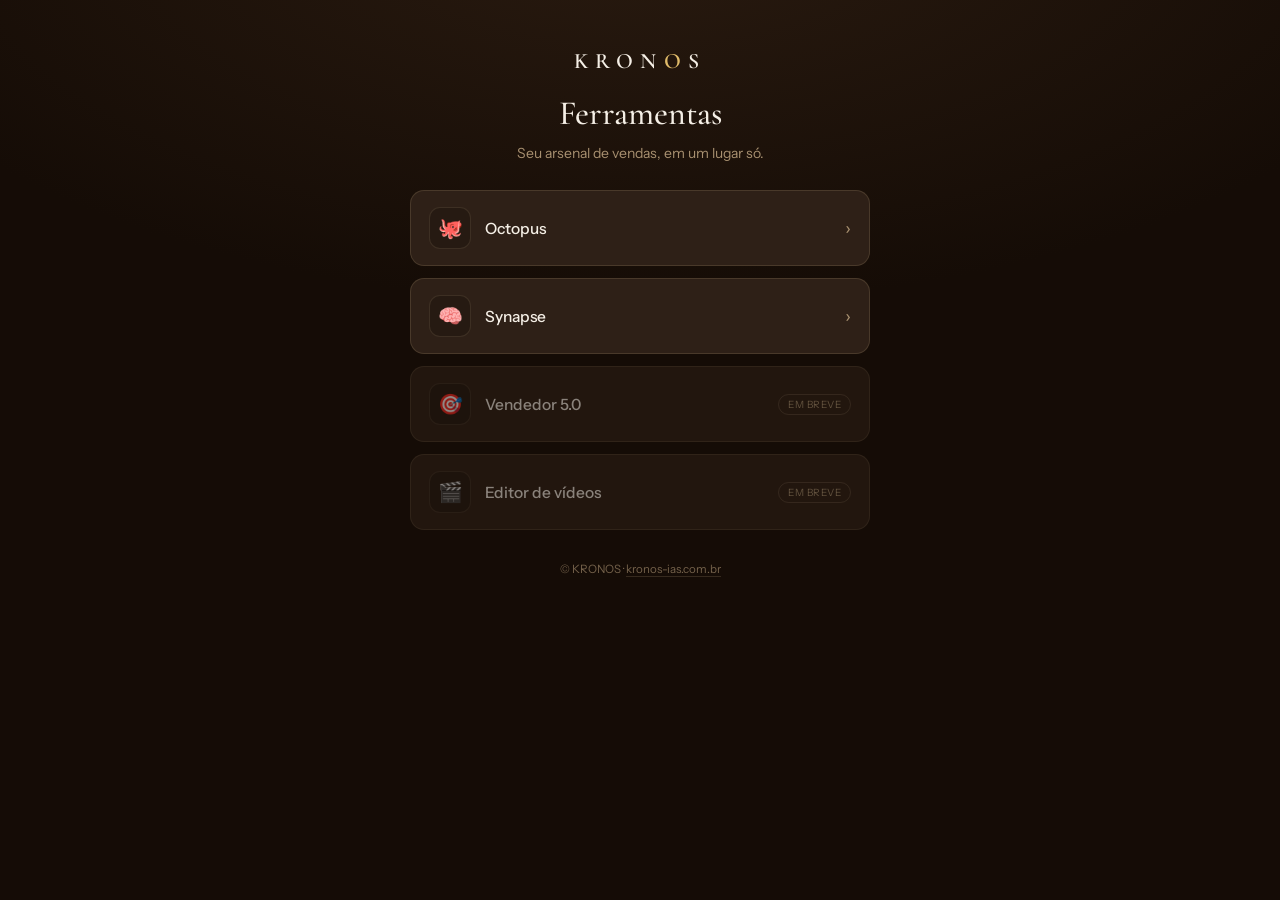
==== sales/index.html @ d2935e31 "feat(sales): menu /sales — linktree de ferramentas no padrao Kronos (Octopus, Synapse ativos; Vended" ====
<!doctype html>
<html lang="pt-BR">
<head>
  <meta charset="utf-8" />
  <meta name="viewport" content="width=device-width, initial-scale=1" />
  <title>KRONOS · Ferramentas</title>
  <meta name="robots" content="noindex" />
  <meta name="description" content="Seu arsenal de vendas, em um lugar só." />
  <link rel="preconnect" href="https://fonts.googleapis.com" />
  <link rel="preconnect" href="https://fonts.gstatic.com" crossorigin />
  <link href="https://fonts.googleapis.com/css2?family=Cormorant+Garamond:ital,wght@0,500;0,600;1,500&family=Instrument+Sans:wght@300;400;500&display=swap" rel="stylesheet" />
  <style>
    :root{
      --onix:#150C06; --sepia:#2E2017; --sepia-soft:#261A12;
      --areia:#A89070; --creme:#F5EFE6; --dourado:#E0BB6A;
      --serif:"Cormorant Garamond",Georgia,serif;
      --sans:"Instrument Sans",system-ui,-apple-system,Segoe UI,Roboto,sans-serif;
    }
    *{box-sizing:border-box;margin:0;padding:0}
    html,body{height:100%}
    body{
      font-family:var(--sans); color:var(--creme);
      background:radial-gradient(120% 80% at 50% -10%, #2a1b10 0%, var(--onix) 55%), var(--onix);
      min-height:100%; display:flex; justify-content:center;
      padding:48px 20px calc(40px + env(safe-area-inset-bottom));
      -webkit-font-smoothing:antialiased;
    }
    .wrap{width:100%; max-width:460px; display:flex; flex-direction:column; gap:26px;}
    header{text-align:center;}
    .brand{font-family:var(--serif); font-weight:600; font-size:22px; letter-spacing:.32em;
      color:var(--creme); text-transform:uppercase; margin-bottom:22px;}
    .brand span{color:var(--dourado)}
    h1.title{font-family:var(--serif); font-weight:500; font-size:34px; line-height:1.08;}
    p.sub{color:var(--areia); font-size:14px; line-height:1.55; margin-top:10px; font-weight:300;}
    nav{display:flex; flex-direction:column; gap:12px;}
    .link{display:flex; align-items:center; gap:14px;
      background:var(--sepia); border:1px solid rgba(168,144,112,.22);
      border-radius:14px; padding:16px 18px; text-decoration:none; color:var(--creme);
      transition:border-color .18s, background .18s, transform .08s;}
    a.link:hover{border-color:var(--dourado); background:#33261b;}
    a.link:active{transform:scale(.99);}
    .link.is-soon{opacity:.52; cursor:default;}
    .ico{flex:0 0 auto; width:42px; height:42px; border-radius:11px;
      background:var(--sepia-soft); border:1px solid rgba(168,144,112,.18);
      display:grid; place-items:center; font-size:20px;}
    .txt{flex:1 1 auto; min-width:0;}
    .lbl{display:block; font-size:15.5px; font-weight:500; line-height:1.25;}
    .dsc{display:block; font-size:12.5px; color:var(--areia); margin-top:3px; font-weight:300;
      overflow:hidden; text-overflow:ellipsis; white-space:nowrap;}
    .arw{flex:0 0 auto; color:var(--areia); font-size:18px; transition:color .18s, transform .18s;}
    a.link:hover .arw{color:var(--dourado); transform:translateX(3px);}
    .soon-tag{flex:0 0 auto; font-size:10px; color:var(--areia); border:1px solid rgba(168,144,112,.3);
      border-radius:999px; padding:3px 9px; letter-spacing:.05em; text-transform:uppercase;}
    footer{text-align:center; color:var(--areia); opacity:.65; font-size:11.5px; margin-top:6px; font-weight:300;}
    footer a{color:var(--areia); text-decoration:none; border-bottom:1px solid rgba(168,144,112,.35);}
    @media(max-width:380px){ h1.title{font-size:29px} .link{padding:14px 15px} }
  </style>
</head>
<body>
  <main class="wrap">
    <header>
      <div class="brand">KRON<span>O</span>S</div>
      <h1 class="title">Ferramentas</h1>
      <p class="sub">Seu arsenal de vendas, em um lugar só.</p>
    </header>
    <nav id="links"></nav>
    <footer>© KRONOS · <a href="https://kronos-ias.com.br">kronos-ias.com.br</a></footer>
  </main>

  <script>
    /* ===== EDITE SÓ AQUI. soon:true = aparece como "em breve" (sem link) ===== */
    const LINKS = [
      { ico:"🐙", lbl:"Octopus",          url:"https://octopus.turbopartners.com.br/" },
      { ico:"🧠", lbl:"Synapse",          url:"https://synapse.turbopartners.com.br/login" },
      { ico:"🎯", lbl:"Vendedor 5.0",     soon:true },
      { ico:"🎬", lbl:"Editor de vídeos", soon:true },
    ];
    /* ======================================================================= */
    document.getElementById("links").innerHTML = LINKS.map(function(l){
      var inner = '<span class="ico">'+l.ico+'</span><span class="txt"><span class="lbl">'+l.lbl+'</span>'
        + (l.dsc ? '<span class="dsc">'+l.dsc+'</span>' : '') + '</span>';
      if(l.soon){ return '<div class="link is-soon">'+inner+'<span class="soon-tag">em breve</span></div>'; }
      var ext = /^https?:/.test(l.url);
      return '<a class="link" href="'+l.url+'"'+(ext?' target="_blank" rel="noopener"':'')+'>'+inner+'<span class="arw">›</span></a>';
    }).join("");
  </script>
</body>
</html>
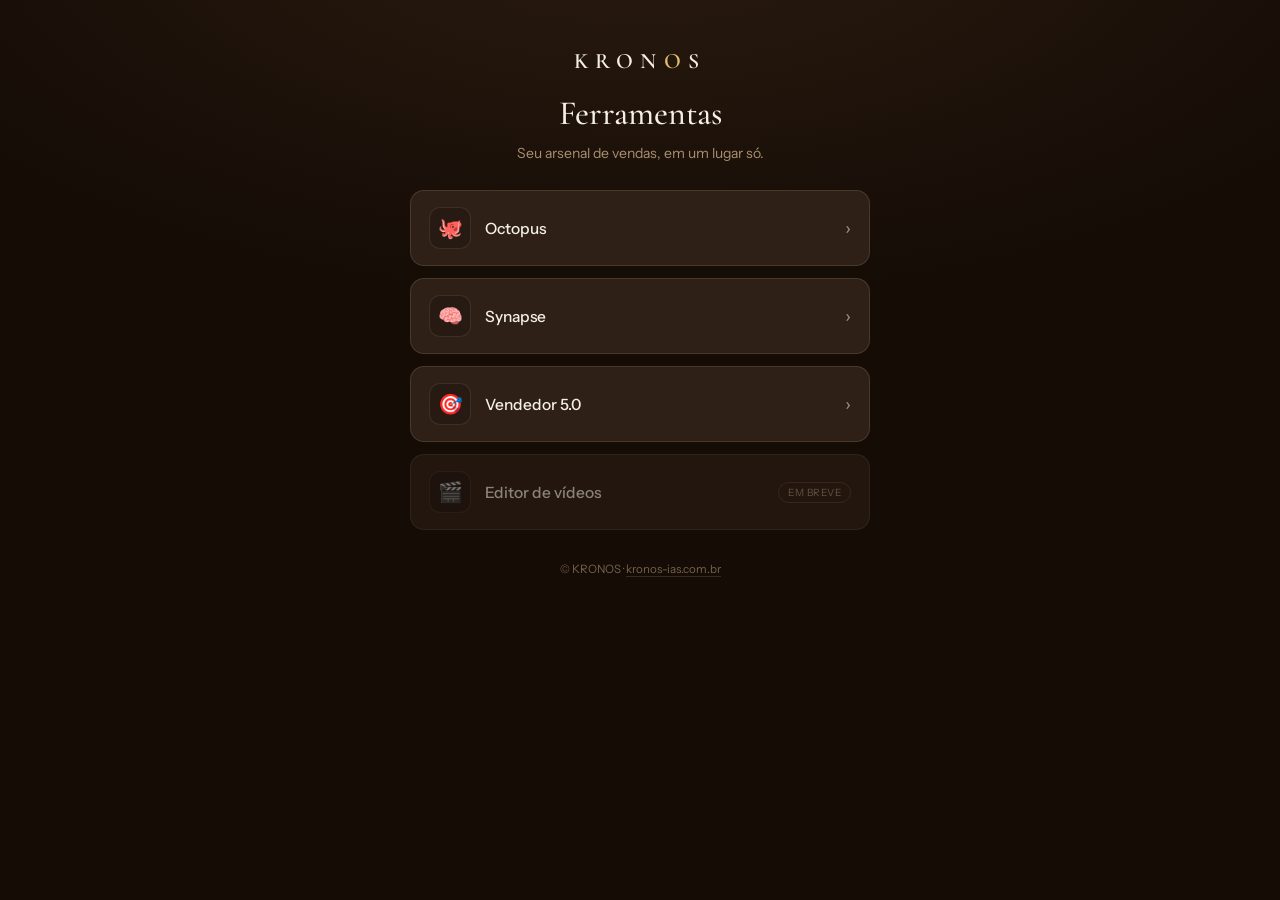
==== commit 53f5e7f5: "feat(sales): ativa Vendedor 5.0 (vendedor-5-0.vercel.app) no menu /sales Co-Authored-By: Claude Opus" ====
--- a/sales/index.html
+++ b/sales/index.html
@@ -72,7 +72,7 @@
     const LINKS = [
       { ico:"🐙", lbl:"Octopus",          url:"https://octopus.turbopartners.com.br/" },
       { ico:"🧠", lbl:"Synapse",          url:"https://synapse.turbopartners.com.br/login" },
-      { ico:"🎯", lbl:"Vendedor 5.0",     soon:true },
+      { ico:"🎯", lbl:"Vendedor 5.0",     url:"https://vendedor-5-0.vercel.app" },
       { ico:"🎬", lbl:"Editor de vídeos", soon:true },
     ];
     /* ======================================================================= */
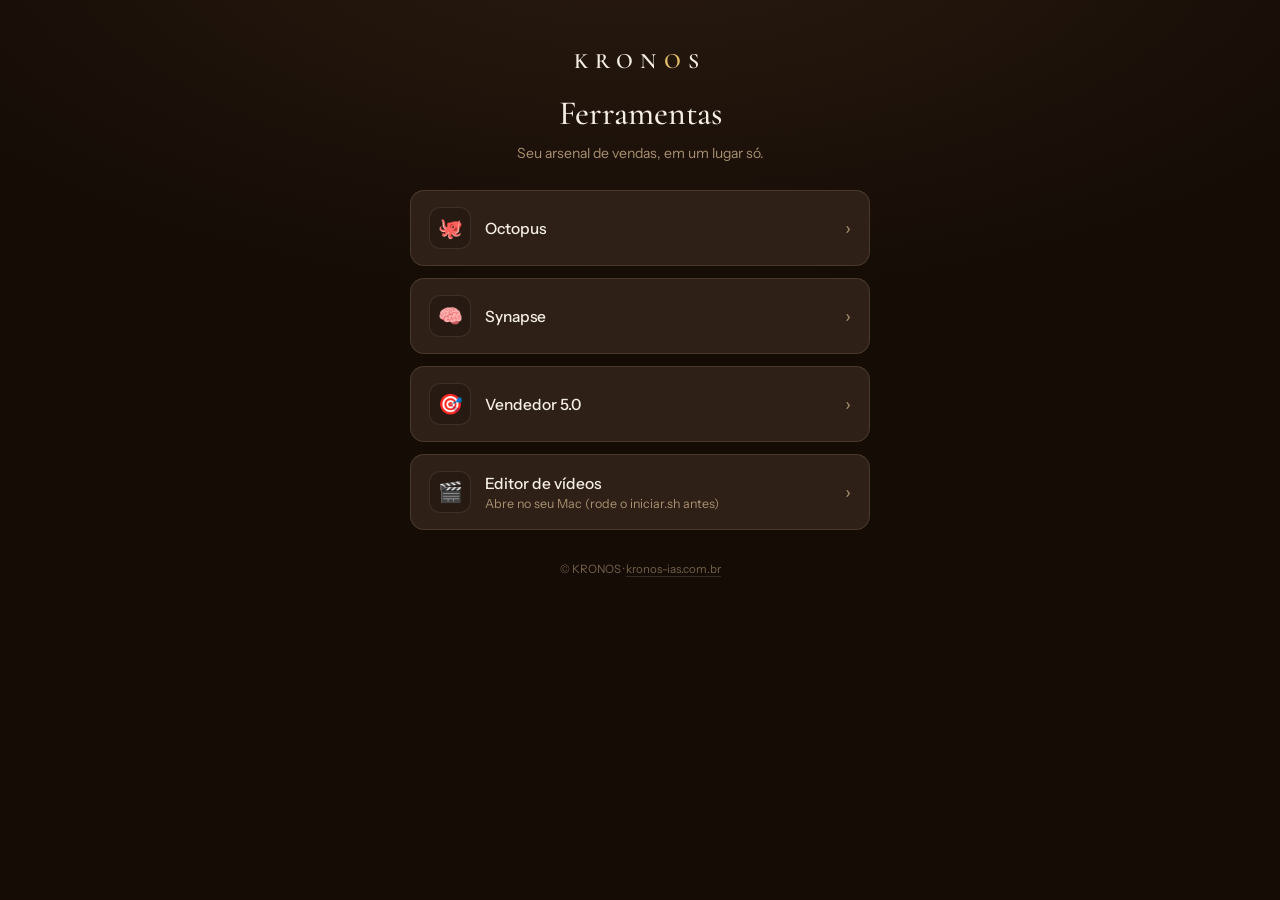
==== commit a0548069: "feat(sales): Editor de videos aponta pro app local (localhost:8765) Co-Authored-By: Claude Opus 4.8 " ====
--- a/sales/index.html
+++ b/sales/index.html
@@ -73,7 +73,7 @@
       { ico:"🐙", lbl:"Octopus",          url:"https://octopus.turbopartners.com.br/" },
       { ico:"🧠", lbl:"Synapse",          url:"https://synapse.turbopartners.com.br/login" },
       { ico:"🎯", lbl:"Vendedor 5.0",     url:"https://vendedor-5-0.vercel.app" },
-      { ico:"🎬", lbl:"Editor de vídeos", soon:true },
+      { ico:"🎬", lbl:"Editor de vídeos", dsc:"Abre no seu Mac (rode o iniciar.sh antes)", url:"http://localhost:8765" },
     ];
     /* ======================================================================= */
     document.getElementById("links").innerHTML = LINKS.map(function(l){
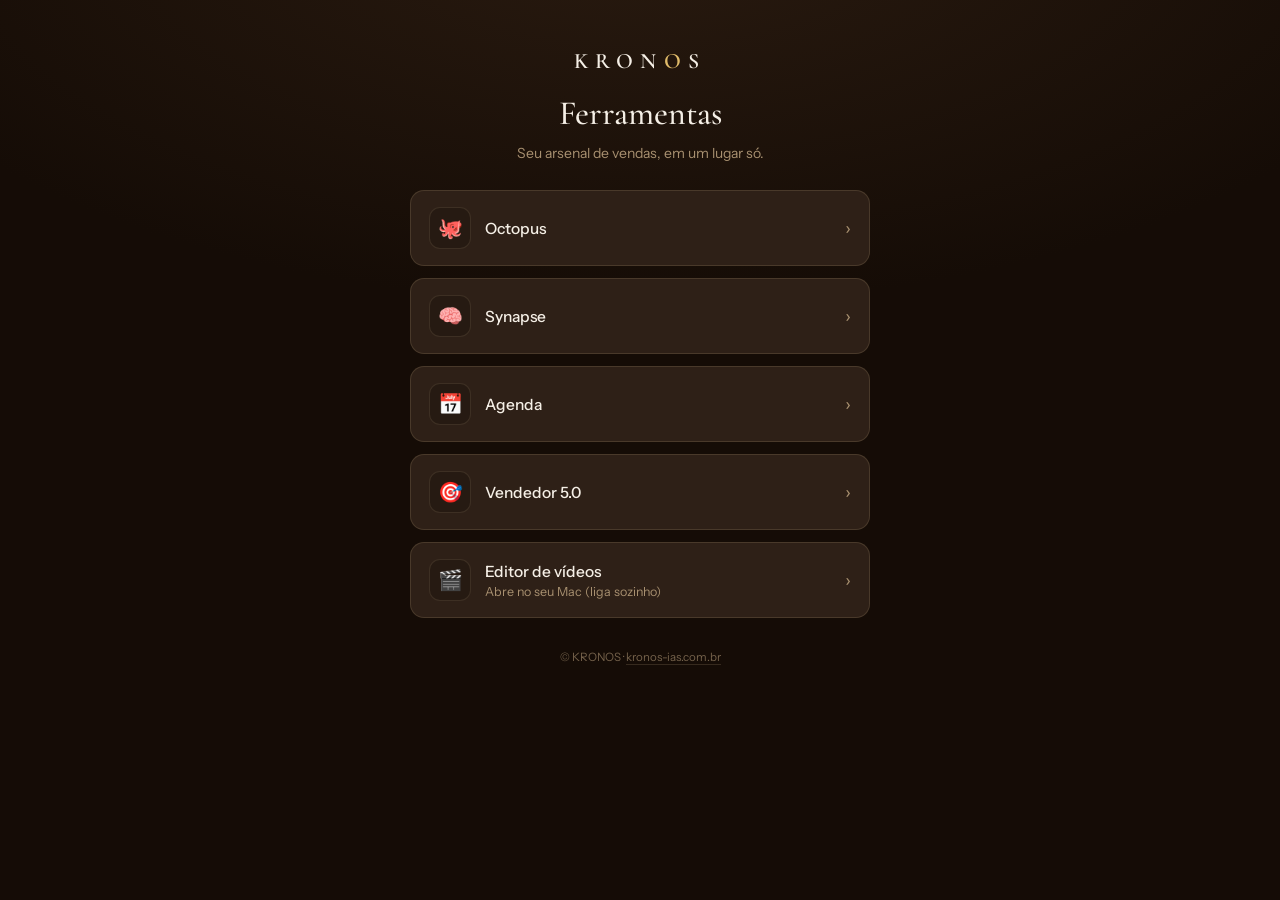
==== commit e2102972: "feat(sales): Synapse aponta pro pipeline do CRM + novo item Agenda; corrige descricao do Editor (aut" ====
--- a/sales/index.html
+++ b/sales/index.html
@@ -71,9 +71,10 @@
     /* ===== EDITE SÓ AQUI. soon:true = aparece como "em breve" (sem link) ===== */
     const LINKS = [
       { ico:"🐙", lbl:"Octopus",          url:"https://octopus.turbopartners.com.br/" },
-      { ico:"🧠", lbl:"Synapse",          url:"https://synapse.turbopartners.com.br/login" },
+      { ico:"🧠", lbl:"Synapse",          url:"https://synapse.turbopartners.com.br/crm/pipeline/commerce" },
+      { ico:"📅", lbl:"Agenda",           url:"https://synapse.turbopartners.com.br/crm/agenda" },
       { ico:"🎯", lbl:"Vendedor 5.0",     url:"https://vendedor-5-0.vercel.app" },
-      { ico:"🎬", lbl:"Editor de vídeos", dsc:"Abre no seu Mac (rode o iniciar.sh antes)", url:"http://localhost:8765" },
+      { ico:"🎬", lbl:"Editor de vídeos", dsc:"Abre no seu Mac (liga sozinho)", url:"http://localhost:8765" },
     ];
     /* ======================================================================= */
     document.getElementById("links").innerHTML = LINKS.map(function(l){
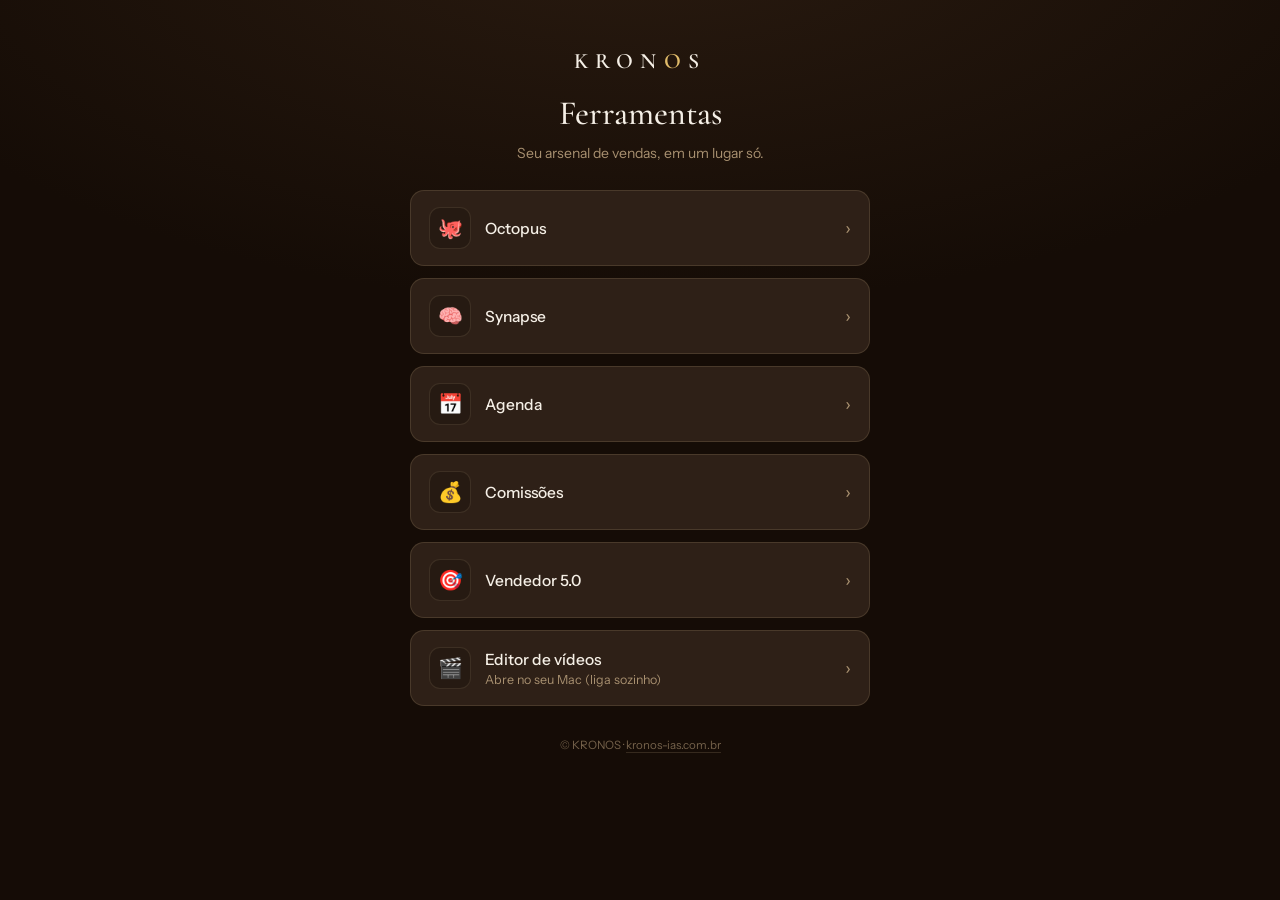
==== commit 71ff6a16: "feat(sales): item Comissoes (planilha Google) no linktree Co-Authored-By: Claude Opus 4.8 <noreply@a" ====
--- a/sales/index.html
+++ b/sales/index.html
@@ -73,6 +73,7 @@
       { ico:"🐙", lbl:"Octopus",          url:"https://octopus.turbopartners.com.br/" },
       { ico:"🧠", lbl:"Synapse",          url:"https://synapse.turbopartners.com.br/crm/pipeline/commerce" },
       { ico:"📅", lbl:"Agenda",           url:"https://synapse.turbopartners.com.br/crm/agenda" },
+      { ico:"💰", lbl:"Comissões",        url:"https://docs.google.com/spreadsheets/d/1PHRsJn768ql2IDjLD3JuQE-zCQbwFezFmEr0jfrtgeA/edit?usp=sharing" },
       { ico:"🎯", lbl:"Vendedor 5.0",     url:"https://vendedor-5-0.vercel.app" },
       { ico:"🎬", lbl:"Editor de vídeos", dsc:"Abre no seu Mac (liga sozinho)", url:"http://localhost:8765" },
     ];
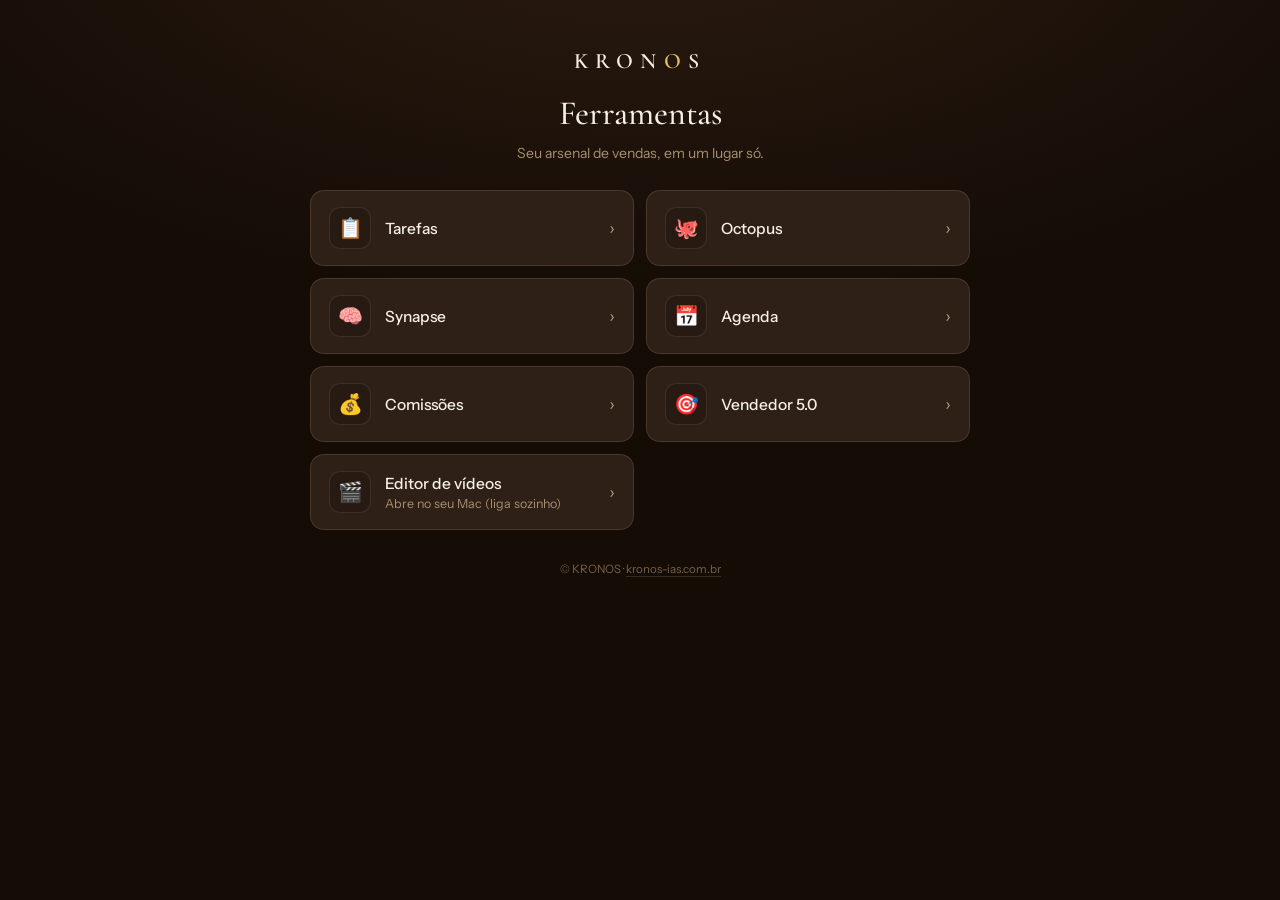
==== commit ab50b30f: "feat(sales): layout em 2 colunas + Tarefas do Synapse como 1o item (Octopus em seguida) Co-Authored-" ====
--- a/sales/index.html
+++ b/sales/index.html
@@ -25,14 +25,14 @@
       padding:48px 20px calc(40px + env(safe-area-inset-bottom));
       -webkit-font-smoothing:antialiased;
     }
-    .wrap{width:100%; max-width:460px; display:flex; flex-direction:column; gap:26px;}
+    .wrap{width:100%; max-width:660px; display:flex; flex-direction:column; gap:26px;}
     header{text-align:center;}
     .brand{font-family:var(--serif); font-weight:600; font-size:22px; letter-spacing:.32em;
       color:var(--creme); text-transform:uppercase; margin-bottom:22px;}
     .brand span{color:var(--dourado)}
     h1.title{font-family:var(--serif); font-weight:500; font-size:34px; line-height:1.08;}
     p.sub{color:var(--areia); font-size:14px; line-height:1.55; margin-top:10px; font-weight:300;}
-    nav{display:flex; flex-direction:column; gap:12px;}
+    nav{display:grid; grid-template-columns:1fr 1fr; gap:12px;}
     .link{display:flex; align-items:center; gap:14px;
       background:var(--sepia); border:1px solid rgba(168,144,112,.22);
       border-radius:14px; padding:16px 18px; text-decoration:none; color:var(--creme);
@@ -53,7 +53,7 @@
       border-radius:999px; padding:3px 9px; letter-spacing:.05em; text-transform:uppercase;}
     footer{text-align:center; color:var(--areia); opacity:.65; font-size:11.5px; margin-top:6px; font-weight:300;}
     footer a{color:var(--areia); text-decoration:none; border-bottom:1px solid rgba(168,144,112,.35);}
-    @media(max-width:380px){ h1.title{font-size:29px} .link{padding:14px 15px} }
+    @media(max-width:520px){ h1.title{font-size:29px} .link{padding:14px 15px} nav{grid-template-columns:1fr} }
   </style>
 </head>
 <body>
@@ -70,6 +70,7 @@
   <script>
     /* ===== EDITE SÓ AQUI. soon:true = aparece como "em breve" (sem link) ===== */
     const LINKS = [
+      { ico:"📋", lbl:"Tarefas",          url:"https://synapse.turbopartners.com.br/crm/tarefas" },
       { ico:"🐙", lbl:"Octopus",          url:"https://octopus.turbopartners.com.br/" },
       { ico:"🧠", lbl:"Synapse",          url:"https://synapse.turbopartners.com.br/crm/pipeline/commerce" },
       { ico:"📅", lbl:"Agenda",           url:"https://synapse.turbopartners.com.br/crm/agenda" },
